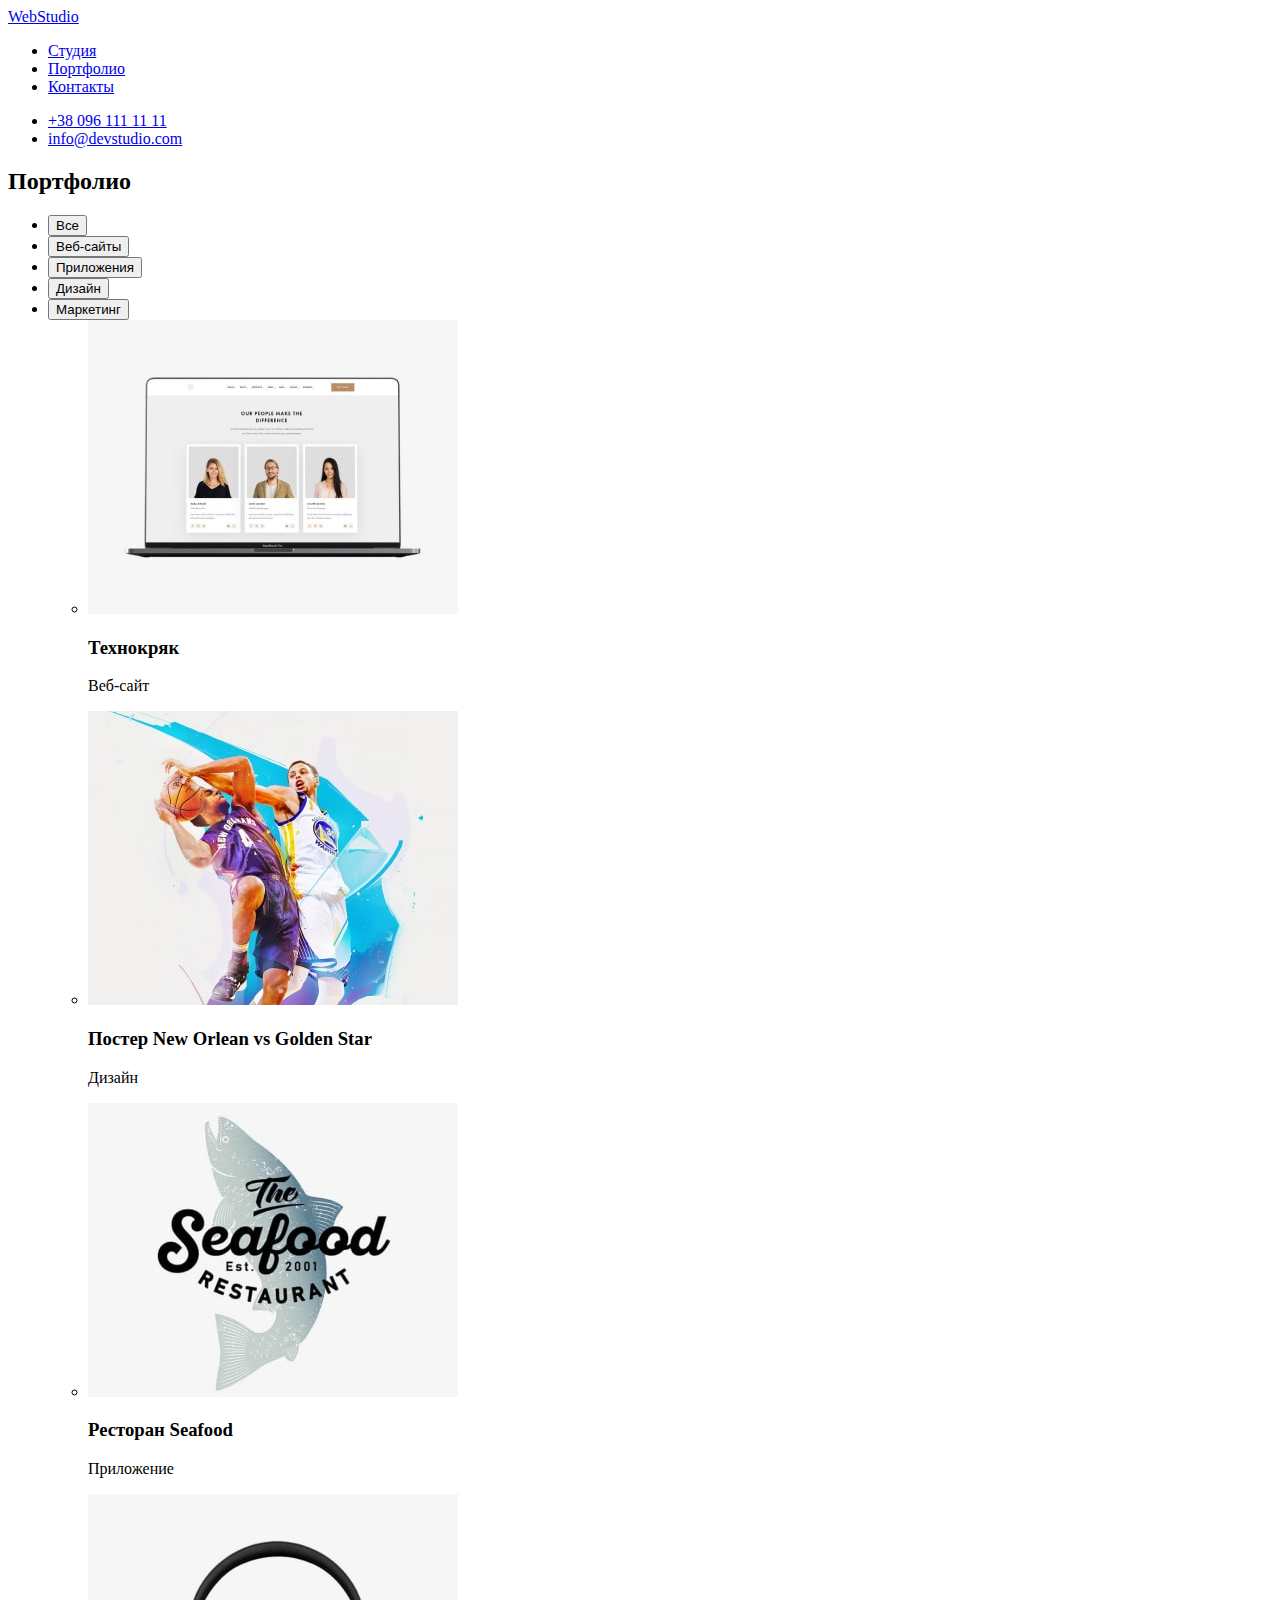
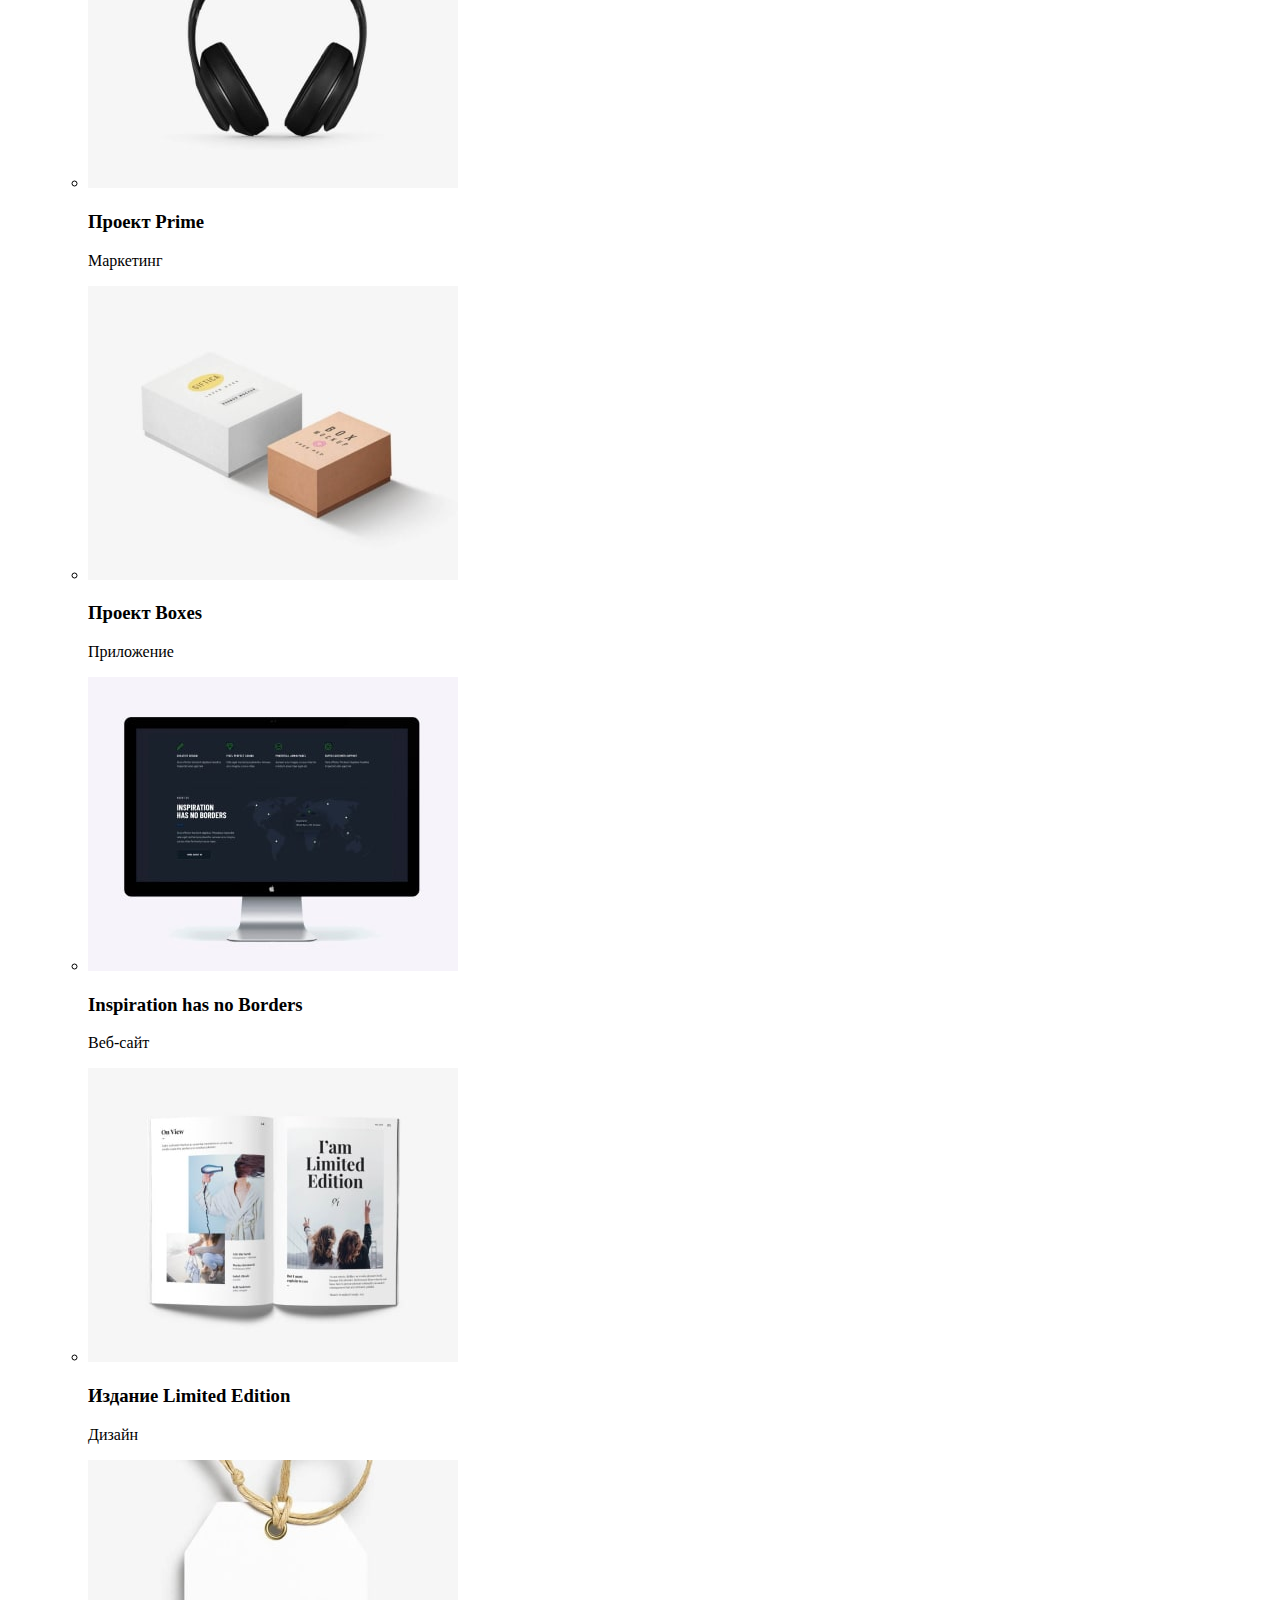
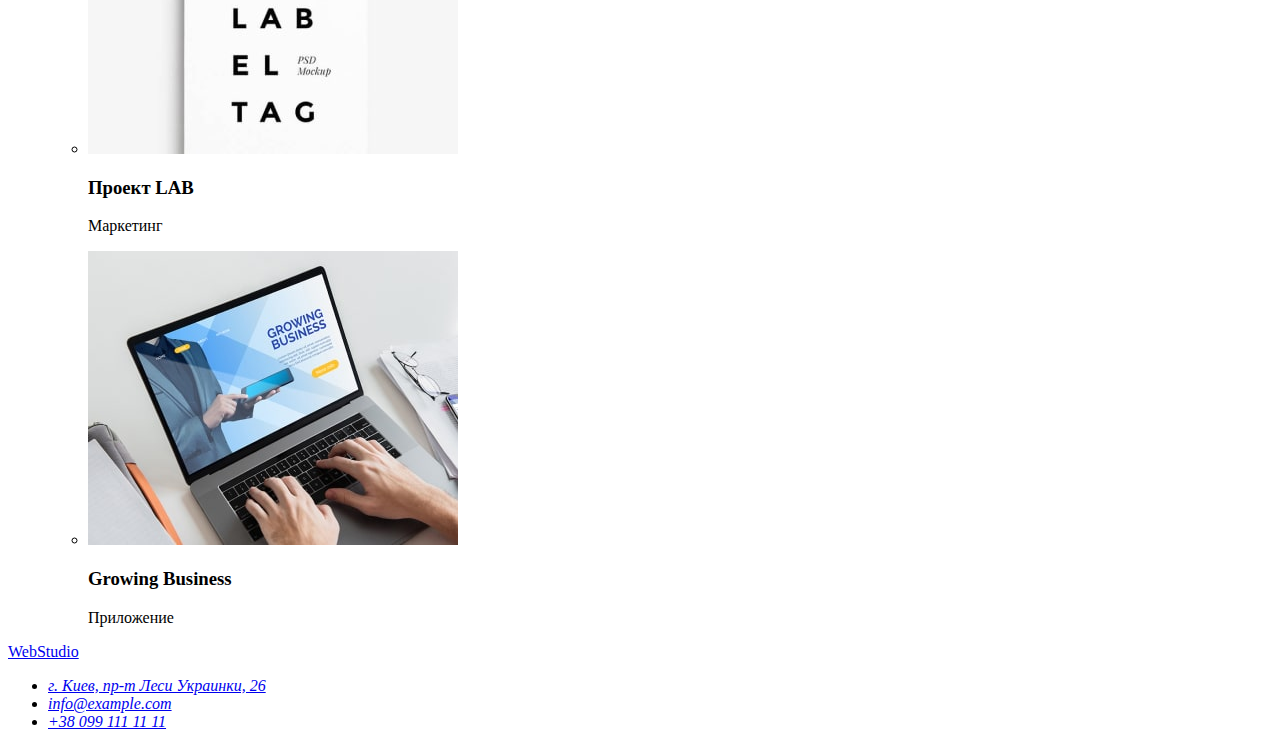
==== portfolio.html @ 48948f89 "добавлено portfolio.html" ====
<!DOCTYPE html>
<html lang="en">
<head>
    <meta charset="UTF-8">
    <meta http-equiv="X-UA-Compatible" content="IE=edge">
    <meta name="viewport" content="width=device-width, initial-scale=1.0">
    <title>Document</title>
</head>
<body>
    
    <!--Шапка-->
    <header>
        <nav>
            <a lang="en" href="/">WebStudio</a>
            <ul>
                <li><a href="#0">Студия</a></li>
                <li><a href="#0">Портфолио</a></li>
                <li><a href="#0">Контакты</a></li>
            </ul>
        </nav>
        <ul>
            <li>
                <a href="tel:+380961111111">+38 096 111 11 11</a>
            </li>
            <li>
                <a href="mailto:info@devstudio.com">info@devstudio.com</a>
            </li>
        </ul>
    </header>

    <main>
        <h2>Портфолио</h2>
        <section>
            <ul>
                <li>
                    <button type="button">Все</button>
                </li>
                <li>
                    <button type="button">Веб-сайты</button>
                </li>
                <li>
                    <button type="button">Приложения</button>
                </li>
                <li>
                    <button type="button">Дизайн</button>
                </li>
                <li>
                    <button type="button">Маркетинг</button>
                </li>
            <ul>
                <li>
                    <img src="./images/portfolio1.jpg" alt="Примеры робот"
                    width="370"
                    height="294">
                    <h3>Технокряк</h3>
                    <p>Веб-сайт</p>
                </li>
                <li>
                    <img src="./images/portfolio2.jpg" alt="Примеры робот"
                    width="370"
                    height="294">
                    <h3>Постер New Orlean vs Golden Star</h3>
                    <p>Дизайн</p>
                </li>
                <li>
                    <img src="./images/portfolio3.jpg" alt="Примеры робот"
                    width="370"
                    height="294">
                    <h3>Ресторан Seafood</h3>
                    <p>Приложение</p>
                </li>
                <li>
                    <img src="./images/portfolio4.jpg" alt="Примеры робот"
                    width="370"
                    height="294">
                    <h3>Проект Prime</h3>
                    <p>Маркетинг</p>
                </li>
                <li>
                    <img src="./images/portfolio5.jpg" alt="Примеры робот"
                    width="370"
                    height="294">
                    <h3>Проект Boxes</h3>
                    <p>Приложение</p>
                </li>
                <li>
                    <img src="./images/portfolio6.jpg" alt="Примеры робот"
                    width="370"
                    height="294">
                    <h3>Inspiration has no Borders</h3>
                    <p>Веб-сайт</p>
                </li>
                <li>
                    <img src="./images/portfolio7.jpg" alt="Примеры робот"
                    width="370"
                    height="294">
                    <h3>Издание Limited Edition</h3>
                    <p>Дизайн</p>
                </li>
                <li>
                    <img src="./images/portfolio8.jpg" alt="Примеры робот"
                    width="370"
                    height="294">
                    <h3>Проект LAB</h3>
                    <p>Маркетинг</p>
                </li>
                <li>
                    <img src="./images/portfolio9.jpg" alt="Примеры робот"
                    width="370"
                    height="294">
                    <h3>Growing Business</h3>
                    <p>Приложение</p>
                </li>
            </ul>
        </section>
    </main>

    <!--Адрес-->
<footer>
    <a lang="en" href="/">WebStudio</a>
    <address>
        <ul>
            <li><a href="https://goo.gl/maps/rfm62vgh137MeAdR9"
                target="_blank" rel="noopener noreferrer"
                >г. Киев, пр-т Леси Украинки, 26</a>
            </li>
            <li>
                <a href="mailto:info@example.com">info@example.com</a>
            </li>
            <li>
                <a href="tel:+380991111111">+38 099 111 11 11</a>
            </li>
        </ul>
    </address>
</footer>
</body>
</html>
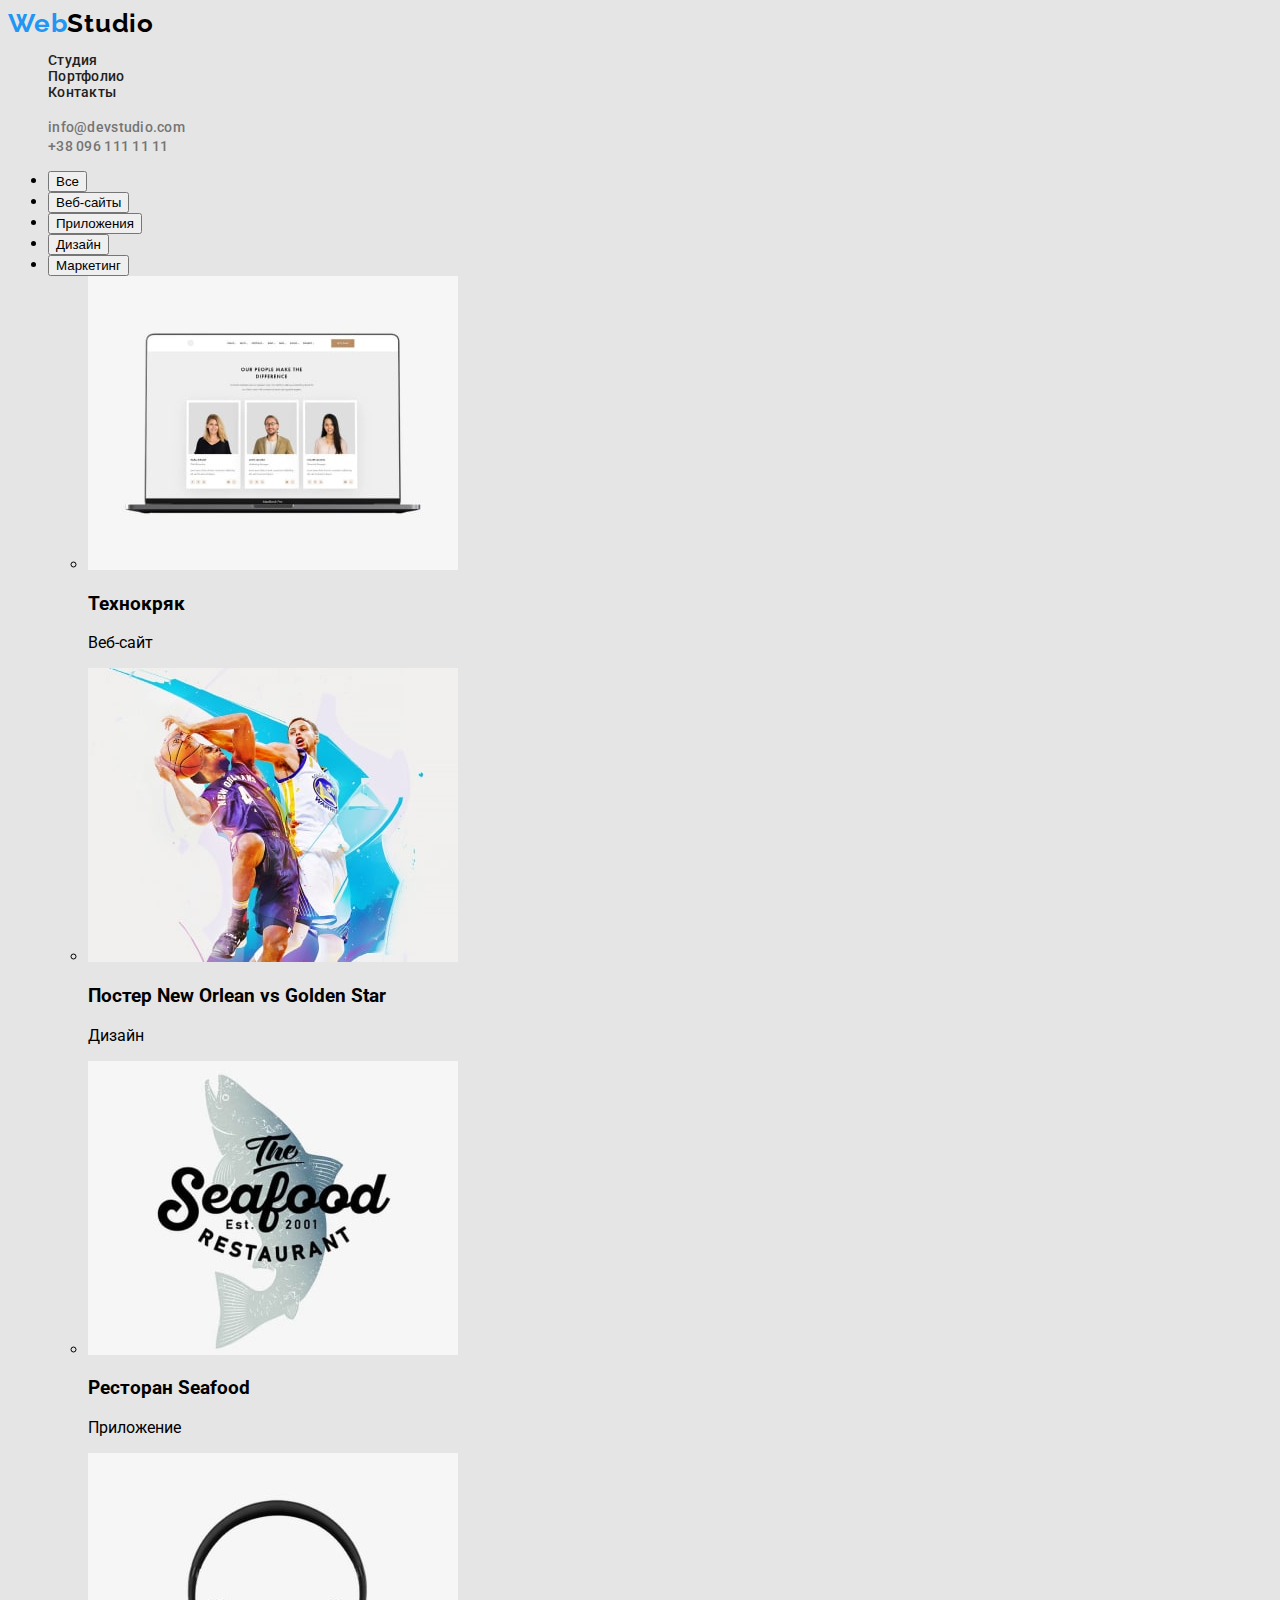
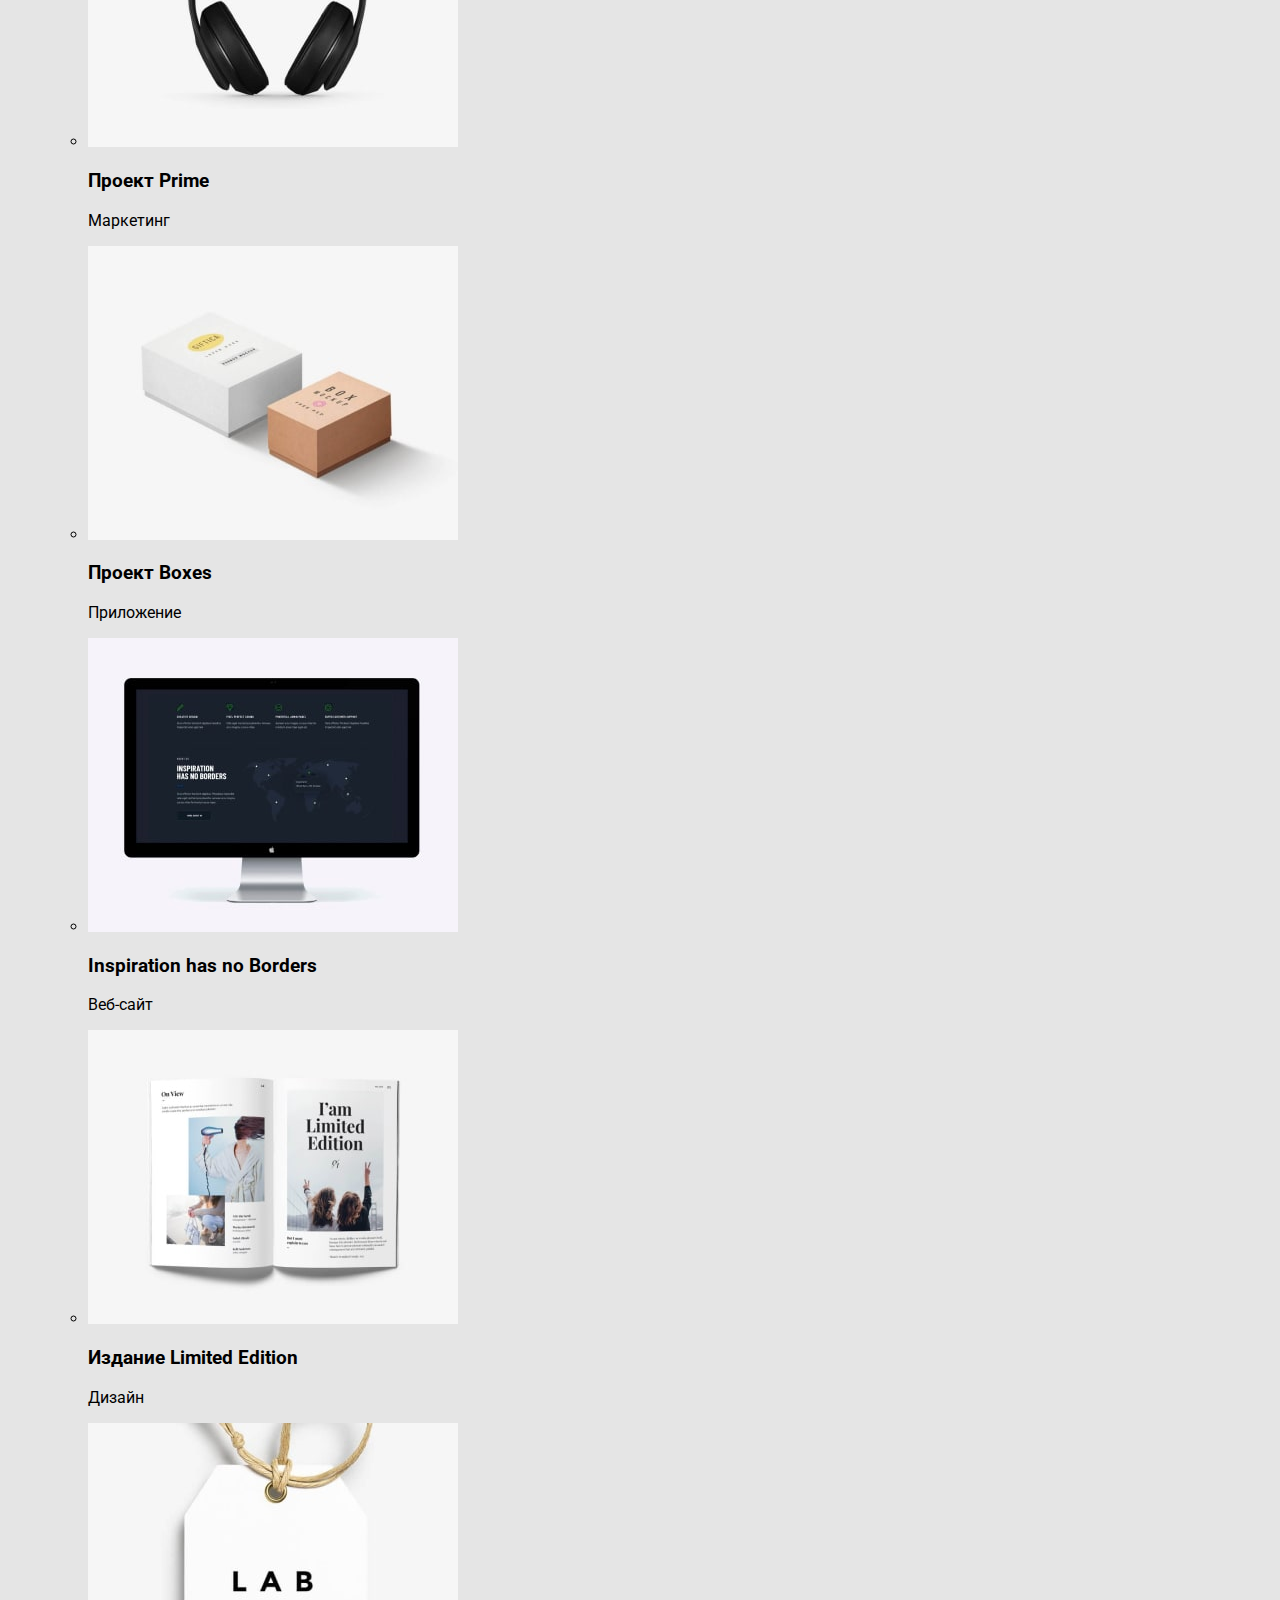
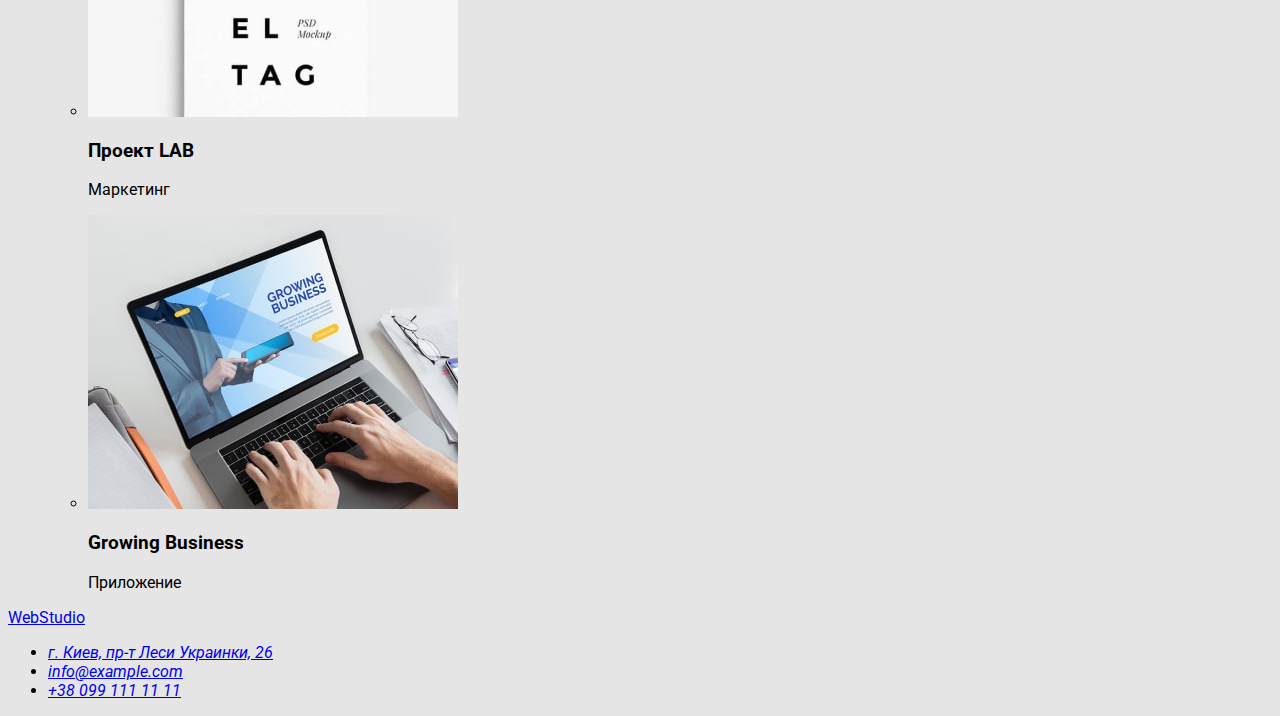
==== commit 89280887: "add header css" ====
--- a/portfolio.html
+++ b/portfolio.html
@@ -5,31 +5,35 @@
     <meta http-equiv="X-UA-Compatible" content="IE=edge">
     <meta name="viewport" content="width=device-width, initial-scale=1.0">
     <title>Document</title>
+    <link rel="preconnect" href="https://fonts.googleapis.com">
+    <link rel="preconnect" href="https://fonts.gstatic.com" crossorigin>
+    <link href="https://fonts.googleapis.com/css2?family=Raleway:wght@700&family=Roboto:wght@400;500;700;900&display=swap" rel="stylesheet">
+    <link rel="stylesheet" href="css/styles.css">
 </head>
 <body>
     
     <!--Шапка-->
-    <header>
+    <header class="header">
         <nav>
-            <a lang="en" href="/">WebStudio</a>
-            <ul>
-                <li><a href="#0">Студия</a></li>
-                <li><a href="#0">Портфолио</a></li>
-                <li><a href="#0">Контакты</a></li>
+            <a class="logo link" lang="en" href="./"><span class="logo-web">Web</span>Studio</a>
+            <ul class="list header-list">
+                <li><a class="header-link link" href="./index.html">Студия</a></li>
+                <li><a class="header-link link" href="./portfolio.html">Портфолио</a></li>
+                <li><a class="header-link link" href="#0">Контакты</a></li>
             </ul>
         </nav>
-        <ul>
+        <ul class="list">
             <li>
-                <a href="tel:+380961111111">+38 096 111 11 11</a>
+                <a class="header-mail link" href="mailto:info@devstudio.com">info@devstudio.com</a>
             </li>
             <li>
-                <a href="mailto:info@devstudio.com">info@devstudio.com</a>
+                <a class="header-tel link" href="tel:+380961111111">+38 096 111 11 11</a>
             </li>
         </ul>
     </header>
 
     <main>
-        <h2>Портфолио</h2>
+        <h2 class="visually-hidden">Портфолио</h2>
         <section>
             <ul>
                 <li>
--- a/css/styles.css
+++ b/css/styles.css
@@ -0,0 +1,102 @@
+:root {
+    --main-title-color: #212121;
+    --second-title-color: #212121;
+    --main-text-color: #757575;
+    --accent-color: #2196F3;
+}
+
+body {
+    font-family: "Roboto", sans-serif;
+    background: #E5E5E5;
+}
+
+.list {
+    list-style: none;
+}
+
+.link {
+    text-decoration: none;
+}
+
+.visually-hidden {
+    position: absolute;
+    white-space: nowrap;
+    width: 1px;
+    height: 1px;
+    overflow: hidden;
+    border: 0;
+    padding: 0;
+    clip: rect(0 0 0 0);
+    clip-path: inset(50%);
+    margin: -1px;
+    }
+
+
+/* -----------------------HEADER--------------------- */
+
+
+.logo {
+    font-family: Raleway;
+    font-style: 400;
+    font-weight: 700;
+    font-size: 26px;
+    line-height: 1.19;
+    letter-spacing: 0.03em;
+    color: #000000;
+    }
+
+.logo-web {
+    color: #2196F3;
+    }
+
+.header-list {
+    font-weight: 500;
+    font-size: 14px;
+    line-height: 1.14;
+    letter-spacing: 0.02em;
+    color: var(--second-title-color);
+    }
+
+.header-link {
+    font-weight: 500;
+    font-size: 14px;
+    line-height: 1.14;
+    letter-spacing: 0.02em;
+    color: var(--second-title-color);
+    }
+
+.header-link:hover,
+.header-link:focus {
+    color: var(--accent-color);
+    }
+
+.header-mail {
+    font-style: normal;
+    font-weight: 500;
+    font-size: 14px;
+    line-height: 1.14;
+    letter-spacing: 0.02em;
+    color: var(--main-text-color);
+    }
+
+.header-mail:hover,
+.header-mail:focus {
+    color: var(--accent-color);
+}
+
+.header-tel {
+    font-style: normal;
+    font-weight: 500;
+    font-size: 14px;
+    line-height: 1.14;
+    letter-spacing: 0.02em;
+    color: var(--main-text-color);
+    }
+
+.header-tel:hover,
+.header-tel:focus {
+    color: var(--accent-color);
+    }
+
+    
+/* -----------------------HERO--------------------- */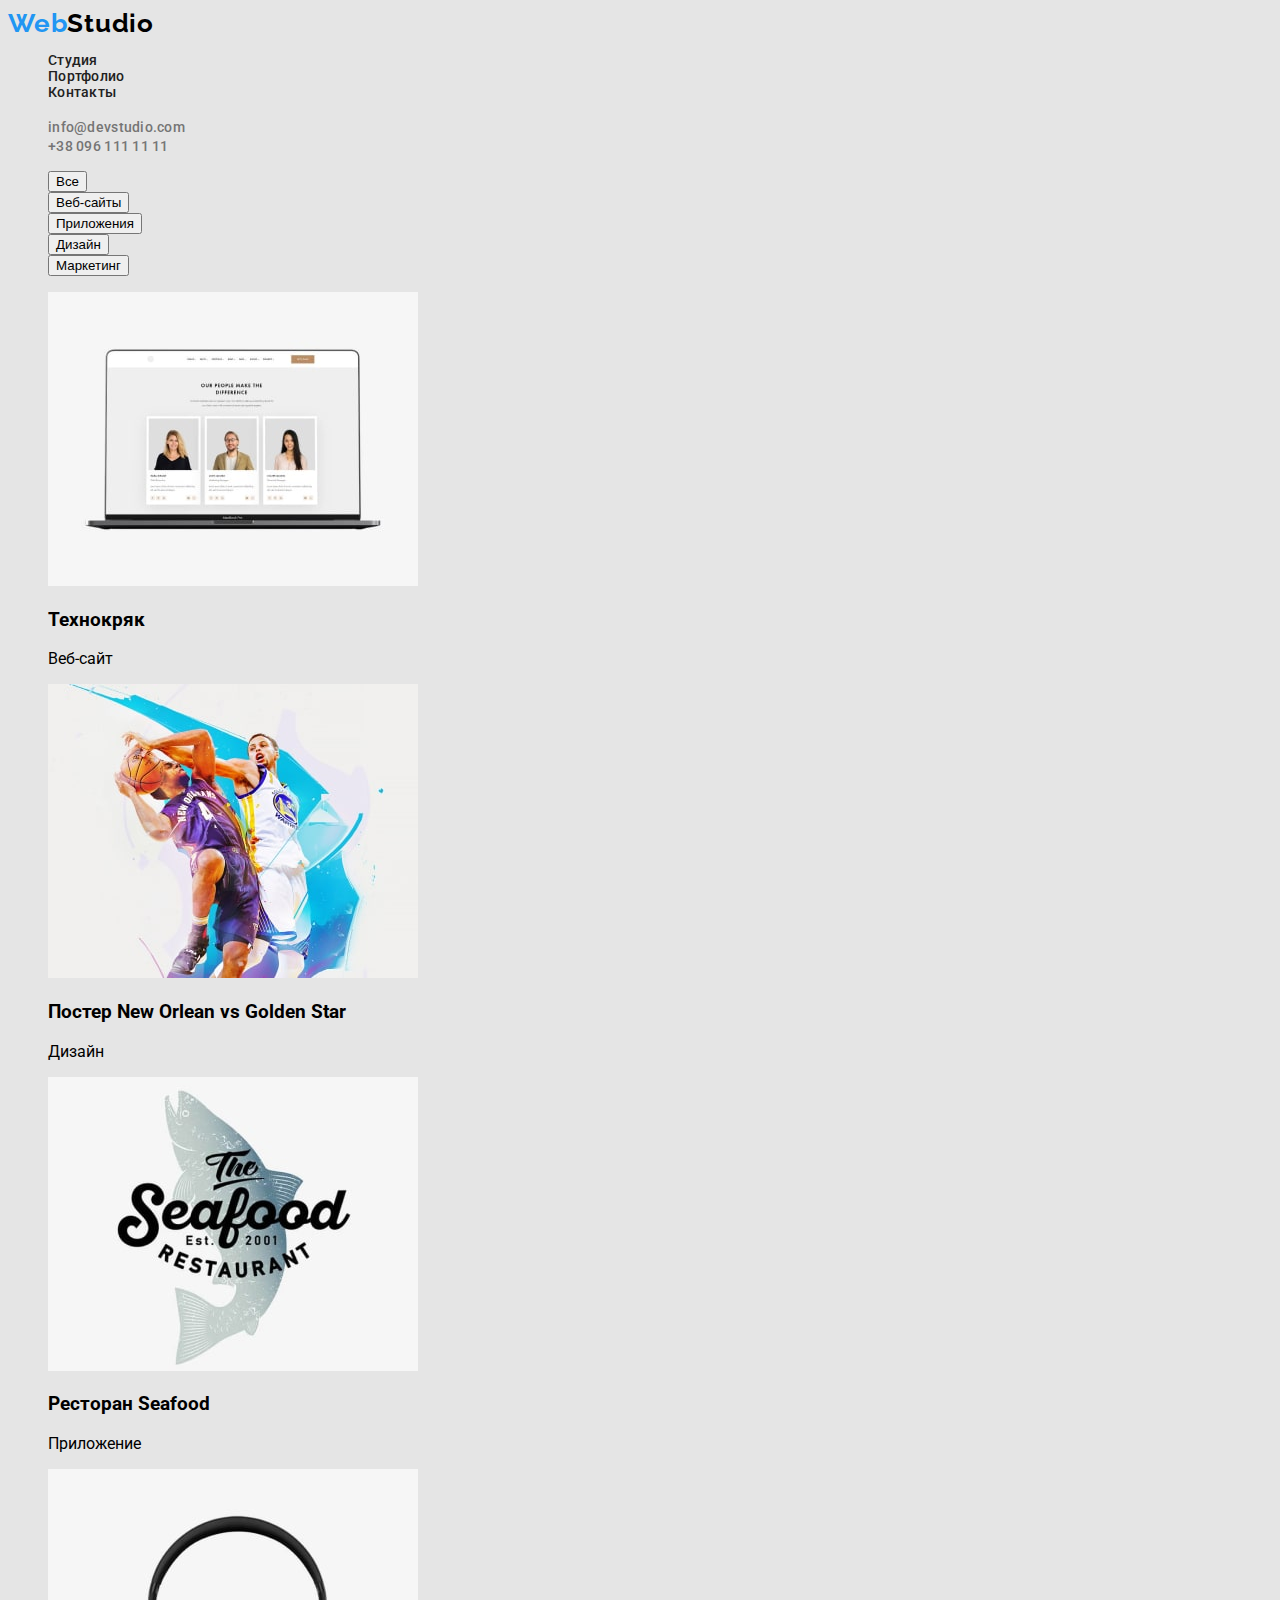
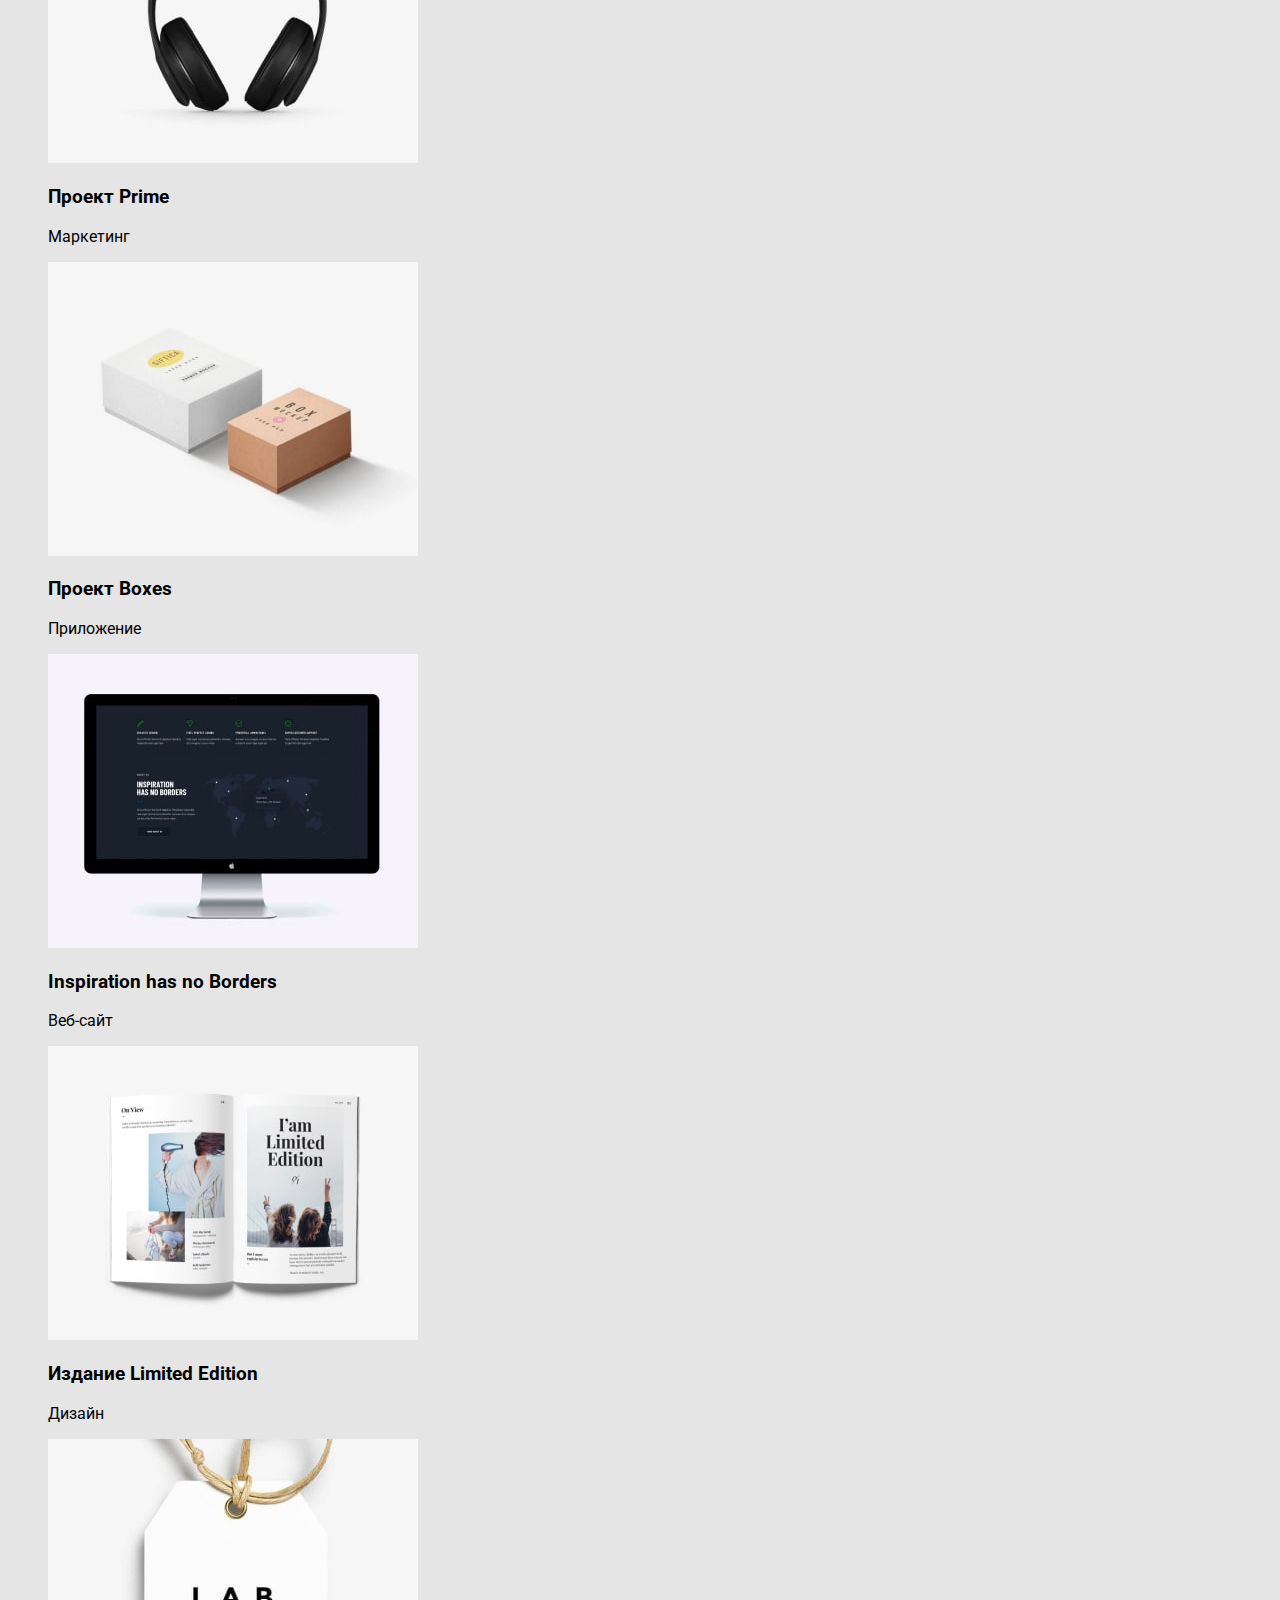
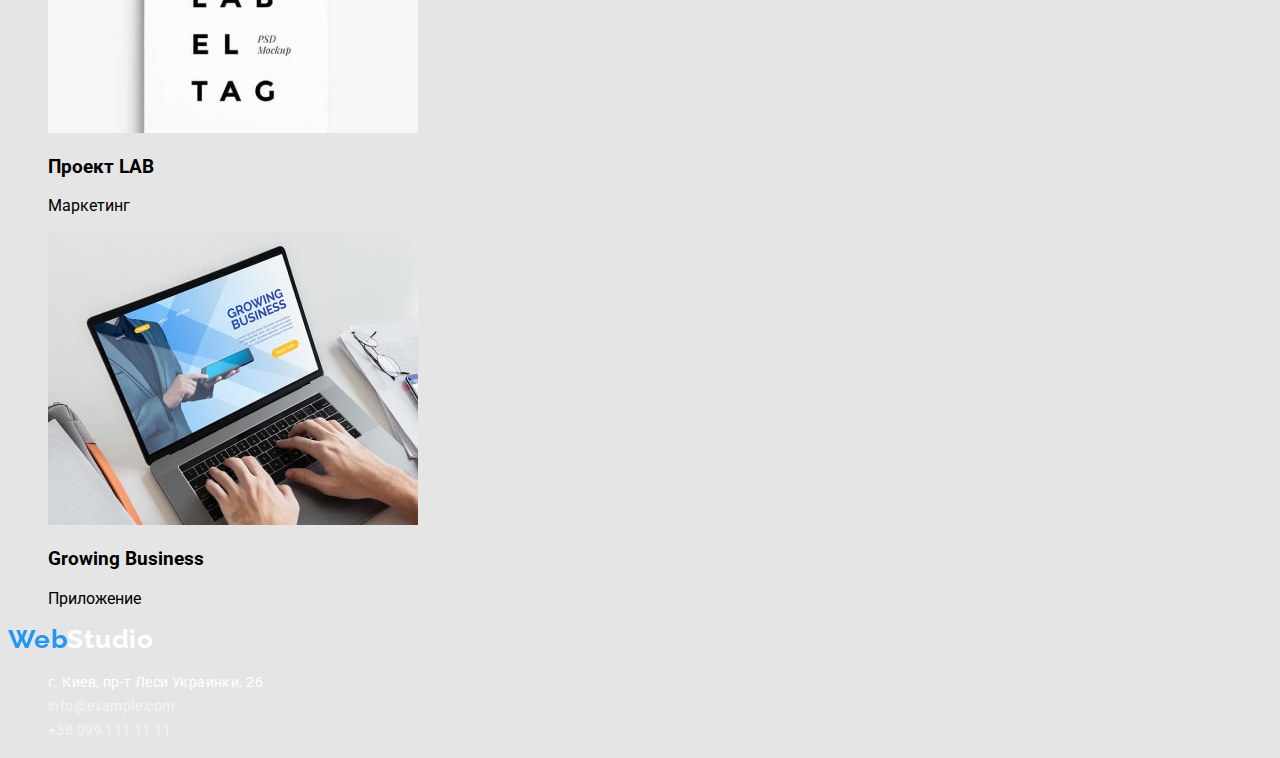
==== commit 6d73dfa9: "add css list one" ====
--- a/portfolio.html
+++ b/portfolio.html
@@ -12,10 +12,11 @@
 </head>
 <body>
     
-    <!--Шапка-->
+<!---------------------HEADER---------------------------->
+
     <header class="header">
         <nav>
-            <a class="logo link" lang="en" href="./"><span class="logo-web">Web</span>Studio</a>
+            <a class="header-logo link" lang="en" href="./"><span class="logo-web">Web</span>Studio</a>
             <ul class="list header-list">
                 <li><a class="header-link link" href="./index.html">Студия</a></li>
                 <li><a class="header-link link" href="./portfolio.html">Портфолио</a></li>
@@ -32,10 +33,13 @@
         </ul>
     </header>
 
+
+<!---------------------PORTFOLIO---------------------------->
+
     <main>
         <h2 class="visually-hidden">Портфолио</h2>
-        <section>
-            <ul>
+        <section class="portfolio">
+            <ul class="portfolio-list list">
                 <li>
                     <button type="button">Все</button>
                 </li>
@@ -51,7 +55,8 @@
                 <li>
                     <button type="button">Маркетинг</button>
                 </li>
-            <ul>
+            </ul>
+            <ul class="portfolio-list list">
                 <li>
                     <img src="./images/portfolio1.jpg" alt="Примеры робот"
                     width="370"
@@ -119,23 +124,25 @@
         </section>
     </main>
 
-    <!--Адрес-->
-<footer>
-    <a lang="en" href="/">WebStudio</a>
+<!---------------------FOOTER---------------------------->
+
+<footer class="footer">
+    <a class="footer-logo link" lang="en" href="./"> <span class="logo-web">Web</span>Studio</a>
     <address>
-        <ul>
-            <li><a href="https://goo.gl/maps/rfm62vgh137MeAdR9"
+        <ul class="footer-address list">
+            <li><a class="footer-map link" href="https://goo.gl/maps/rfm62vgh137MeAdR9"
                 target="_blank" rel="noopener noreferrer"
                 >г. Киев, пр-т Леси Украинки, 26</a>
             </li>
             <li>
-                <a href="mailto:info@example.com">info@example.com</a>
+                <a class="footer-mail link" href="mailto:info@example.com">info@example.com</a>
             </li>
             <li>
-                <a href="tel:+380991111111">+38 099 111 11 11</a>
+                <a class="footer-tel link" href="tel:+380991111111">+38 099 111 11 11</a>
             </li>
         </ul>
     </address>
 </footer>
+
 </body>
 </html>--- a/css/styles.css
+++ b/css/styles.css
@@ -29,13 +29,13 @@
     clip: rect(0 0 0 0);
     clip-path: inset(50%);
     margin: -1px;
-    }
+}
 
 
 /* -----------------------HEADER--------------------- */
 
 
-.logo {
+.header-logo {
     font-family: Raleway;
     font-style: 400;
     font-weight: 700;
@@ -43,11 +43,11 @@
     line-height: 1.19;
     letter-spacing: 0.03em;
     color: #000000;
-    }
+}
 
 .logo-web {
     color: #2196F3;
-    }
+}
 
 .header-list {
     font-weight: 500;
@@ -55,7 +55,7 @@
     line-height: 1.14;
     letter-spacing: 0.02em;
     color: var(--second-title-color);
-    }
+}
 
 .header-link {
     font-weight: 500;
@@ -63,12 +63,12 @@
     line-height: 1.14;
     letter-spacing: 0.02em;
     color: var(--second-title-color);
-    }
+}
 
 .header-link:hover,
 .header-link:focus {
     color: var(--accent-color);
-    }
+}
 
 .header-mail {
     font-style: normal;
@@ -77,7 +77,7 @@
     line-height: 1.14;
     letter-spacing: 0.02em;
     color: var(--main-text-color);
-    }
+}
 
 .header-mail:hover,
 .header-mail:focus {
@@ -91,12 +91,177 @@
     line-height: 1.14;
     letter-spacing: 0.02em;
     color: var(--main-text-color);
-    }
+}
 
 .header-tel:hover,
 .header-tel:focus {
     color: var(--accent-color);
-    }
+}
 
     
-/* -----------------------HERO--------------------- */+/* -----------------------HERO--------------------- */
+
+
+.hero {
+    background-color: #2F303A;
+}
+
+.hero-title {
+    font-weight: 900;
+    font-size: 44px;
+    line-height: 1.36;
+    text-align: center;
+    letter-spacing: 0.06em;
+    text-transform: uppercase;
+    color: #FFFFFF;
+}
+
+.hero-btn {
+    background: #2196F3;
+    box-shadow: 0px 4px 4px rgba(0, 0, 0, 0.15);
+    border-radius: 4px;
+}
+
+.hero-btn-text {
+    font-weight: 700;
+    font-size: 16px;
+    line-height: 1.87;
+    align-items: center;
+    text-align: center;
+    letter-spacing: 0.06em;
+    color: #000000;
+}
+
+.hero-btn:hover,
+.hero-btn:focus {
+    color: #FFFFFF;
+}
+
+
+/* -----------------------PECULIARITIES--------------------- */
+
+.pecu-subtitle {
+    font-weight: 700;
+    font-size: 14px;
+    line-height: 1.14;
+    letter-spacing: 0.03em;
+    text-transform: uppercase;
+    color: var(--second-title-color);
+}
+
+.pecu-text {
+    font-weight: 400;
+    font-size: 14px;
+    line-height: 1.71;
+    letter-spacing: 0.03em;
+    color: var(--main-text-color);
+}
+
+.pecu-title {
+    font-weight: 700;
+font-size: 36px;
+line-height: 1.17;
+text-align: center;
+letter-spacing: 0.03em;
+color: var(--main-title-color);
+}
+
+
+/* -----------------------TEAM--------------------- */
+
+
+.team {
+    background-color: #F5F4FA;
+}
+
+.team-title {
+    font-weight: bold;
+    font-size: 36px;
+    line-height: 1.17;
+    text-align: center;
+    letter-spacing: 0.03em;
+    color: var(--main-title-color);
+}
+
+.team-subtitle {
+    font-weight: 500;
+    font-size: 16px;
+    line-height: 1.19;
+    text-align: center;
+    letter-spacing: 0.03em;
+    color: var(--second-title-color);
+}
+
+.team-text {
+    font-weight: 400;
+    font-size: 16px;
+    line-height: 1.19;
+    text-align: center;
+    letter-spacing: 0.03em;
+    color: var(--main-text-color);
+}
+
+
+/* -----------------------LIST TWO--------------------- */
+/* -----------------------PORTFOLIO--------------------- */
+
+.portfolio-btn
+
+
+/* -----------------------FOOTER--------------------- */
+
+.footer {
+    background-color: #2F303A;
+}
+
+.footer-logo {
+    font-family: Raleway;
+    font-style: 400;
+    font-weight: 700;
+    font-size: 26px;
+    line-height: 1.19;
+    letter-spacing: 0.03em;
+    color: #FFFFFF;
+}
+
+.logo-web {
+    font-family: Raleway;
+    font-style: 400;
+    font-weight: 700;
+    font-size: 26px;
+    line-height: 1.19;
+    letter-spacing: 0.03em;
+    color: #2196F3;
+}
+
+.footer-address a:hover,
+.footer-address a:focus {
+    color: var(--accent-color);
+}
+
+.footer-map {
+    font-style: normal;
+    font-weight: 400;
+    font-size: 14px;
+    line-height: 1.71;
+    letter-spacing: 0.03em;
+    color: #FFFFFF;
+}
+
+.footer-mail {
+    font-style: normal;
+    font-weight: 400;
+    font-size: 14px;
+    line-height: 1.71;
+    letter-spacing: 0.03em;
+    color: rgba(255, 255, 255, 0.6);
+}
+
+.footer-tel {
+    font-style: normal;
+    font-weight: 400;
+    font-size: 14px;
+    line-height: 1.71;
+    letter-spacing: 0.03em;
+    color: rgba(255, 255, 255, 0.6);
+}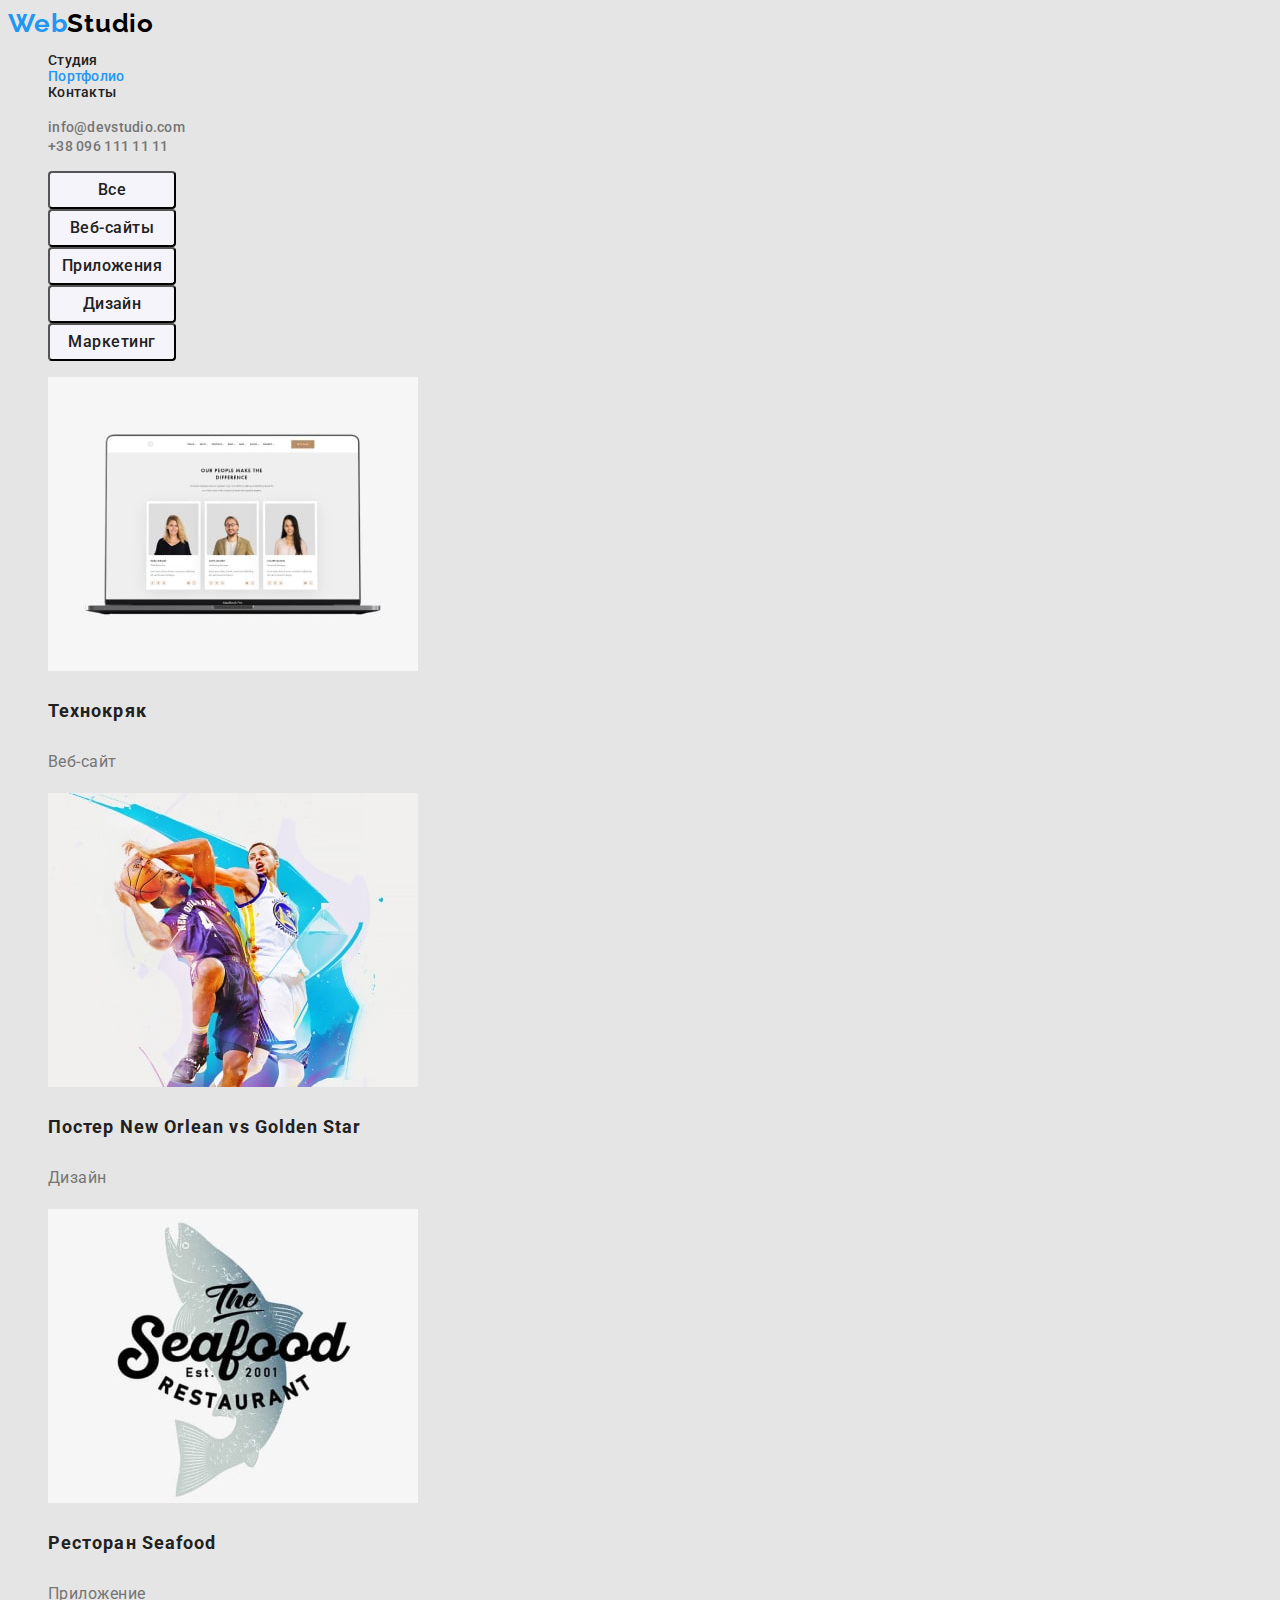
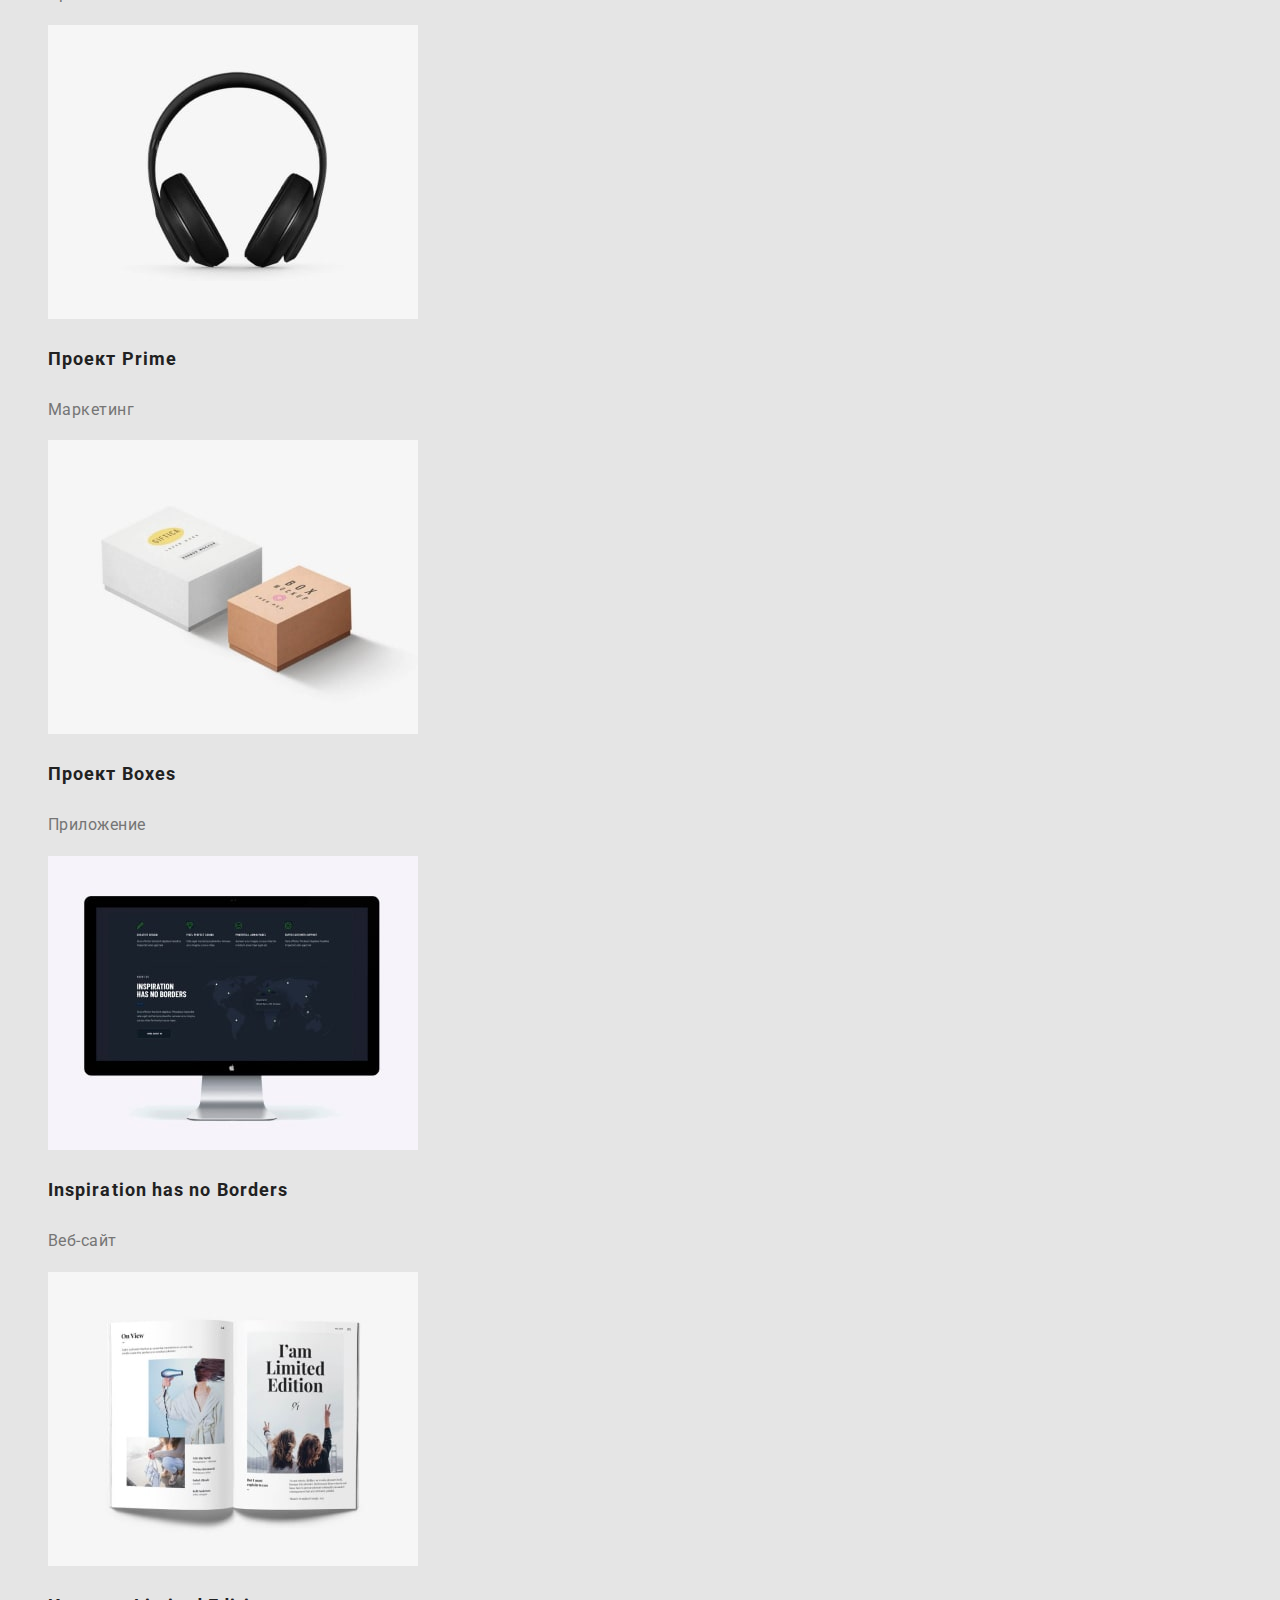
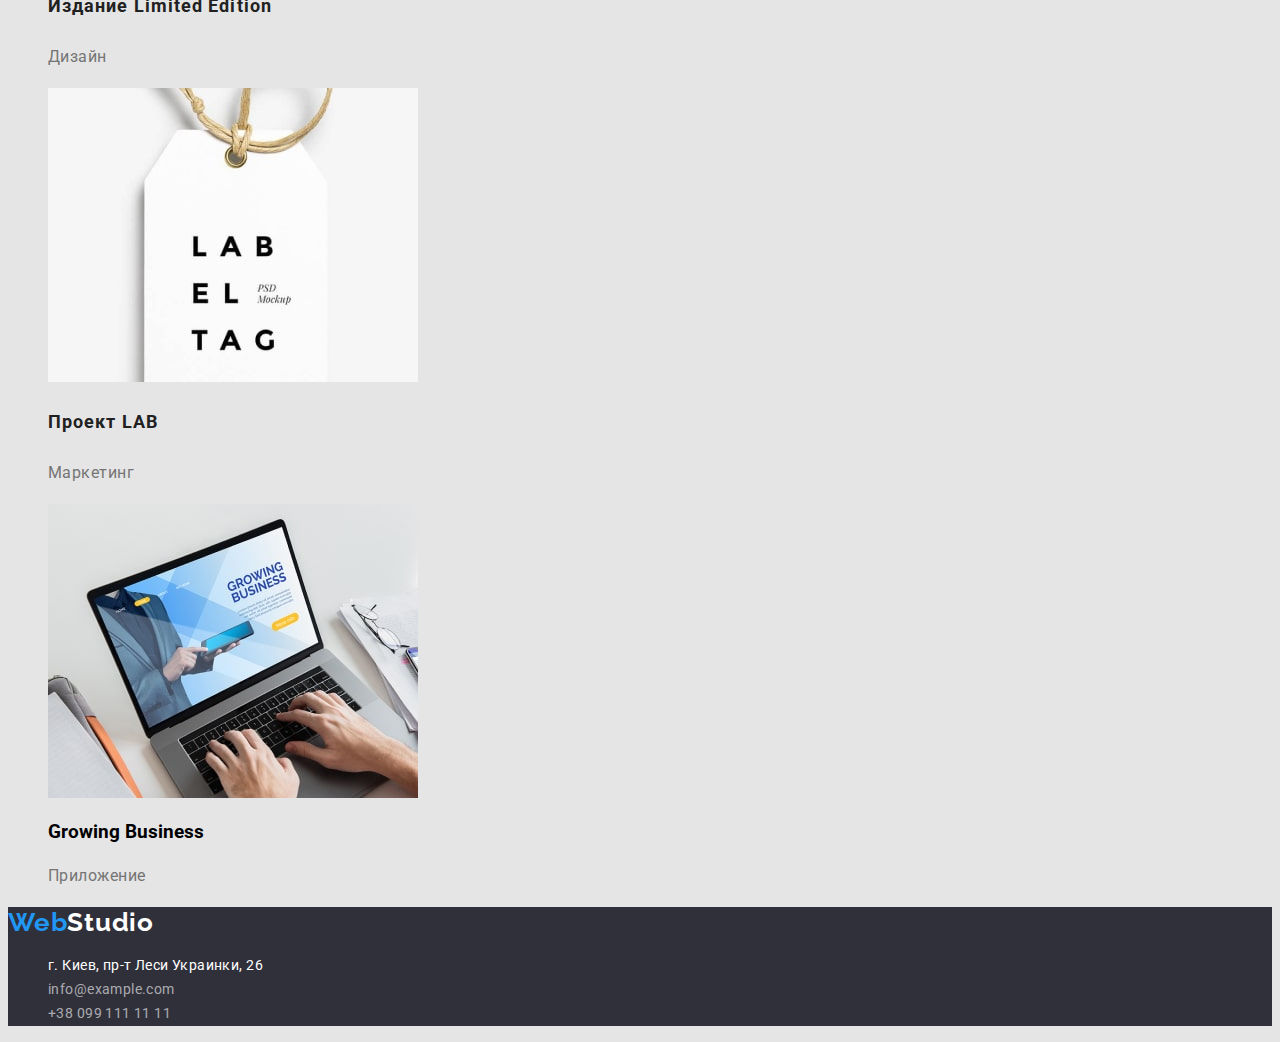
==== commit 25128eb0: "add css list two" ====
--- a/portfolio.html
+++ b/portfolio.html
@@ -14,24 +14,25 @@
     
 <!---------------------HEADER---------------------------->
 
-    <header class="header">
-        <nav>
-            <a class="header-logo link" lang="en" href="./"><span class="logo-web">Web</span>Studio</a>
-            <ul class="list header-list">
-                <li><a class="header-link link" href="./index.html">Студия</a></li>
-                <li><a class="header-link link" href="./portfolio.html">Портфолио</a></li>
-                <li><a class="header-link link" href="#0">Контакты</a></li>
-            </ul>
-        </nav>
-        <ul class="list">
-            <li>
-                <a class="header-mail link" href="mailto:info@devstudio.com">info@devstudio.com</a>
-            </li>
-            <li>
-                <a class="header-tel link" href="tel:+380961111111">+38 096 111 11 11</a>
-            </li>
+
+<header class="header">
+    <nav>
+        <a class="header-logo link" lang="en" href="./"><span class="logo-web">Web</span>Studio</a>
+        <ul class="header-list list">
+            <li><a class="header-link link" href="./index.html">Студия</a></li>
+            <li><a class="header-link link current" href="./portfolio.html">Портфолио</a></li>
+            <li><a class="header-link link" href="#0">Контакты</a></li>
         </ul>
-    </header>
+    </nav>
+    <ul class="list">
+        <li>
+            <a class="header-mail link" href="mailto:info@devstudio.com">info@devstudio.com</a>
+        </li>
+        <li>
+            <a class="header-tel link" href="tel:+380961111111">+38 096 111 11 11</a>
+        </li>
+    </ul>
+</header>
 
 
 <!---------------------PORTFOLIO---------------------------->
@@ -41,19 +42,19 @@
         <section class="portfolio">
             <ul class="portfolio-list list">
                 <li>
-                    <button type="button">Все</button>
+                    <button class="portfolio-btn" type="button"><span class="portfolio-btn-text">Все</span></button>
                 </li>
                 <li>
-                    <button type="button">Веб-сайты</button>
+                    <button class="portfolio-btn" type="button"><span class="portfolio-btn-text">Веб-сайты</span></button>
                 </li>
                 <li>
-                    <button type="button">Приложения</button>
+                    <button class="portfolio-btn" type="button"><span class="portfolio-btn-text">Приложения</span></button>
                 </li>
                 <li>
-                    <button type="button">Дизайн</button>
+                    <button class="portfolio-btn" type="button"><span class="portfolio-btn-text">Дизайн</span></button>
                 </li>
                 <li>
-                    <button type="button">Маркетинг</button>
+                    <button class="portfolio-btn" type="button"><span class="portfolio-btn-text">Маркетинг</span></button>
                 </li>
             </ul>
             <ul class="portfolio-list list">
@@ -61,64 +62,64 @@
                     <img src="./images/portfolio1.jpg" alt="Примеры робот"
                     width="370"
                     height="294">
-                    <h3>Технокряк</h3>
-                    <p>Веб-сайт</p>
+                    <h3 class="portfolio-title">Технокряк</h3>
+                    <p class="portfolio-text">Веб-сайт</p>
                 </li>
                 <li>
                     <img src="./images/portfolio2.jpg" alt="Примеры робот"
                     width="370"
                     height="294">
-                    <h3>Постер New Orlean vs Golden Star</h3>
-                    <p>Дизайн</p>
+                    <h3 class="portfolio-title">Постер New Orlean vs Golden Star</h3>
+                    <p class="portfolio-text">Дизайн</p>
                 </li>
                 <li>
                     <img src="./images/portfolio3.jpg" alt="Примеры робот"
                     width="370"
                     height="294">
-                    <h3>Ресторан Seafood</h3>
-                    <p>Приложение</p>
+                    <h3 class="portfolio-title">Ресторан Seafood</h3>
+                    <p class="portfolio-text">Приложение</p>
                 </li>
                 <li>
                     <img src="./images/portfolio4.jpg" alt="Примеры робот"
                     width="370"
                     height="294">
-                    <h3>Проект Prime</h3>
-                    <p>Маркетинг</p>
+                    <h3 class="portfolio-title">Проект Prime</h3>
+                    <p class="portfolio-text">Маркетинг</p>
                 </li>
                 <li>
                     <img src="./images/portfolio5.jpg" alt="Примеры робот"
                     width="370"
                     height="294">
-                    <h3>Проект Boxes</h3>
-                    <p>Приложение</p>
+                    <h3 class="portfolio-title">Проект Boxes</h3>
+                    <p class="portfolio-text">Приложение</p>
                 </li>
                 <li>
                     <img src="./images/portfolio6.jpg" alt="Примеры робот"
                     width="370"
                     height="294">
-                    <h3>Inspiration has no Borders</h3>
-                    <p>Веб-сайт</p>
+                    <h3 class="portfolio-title">Inspiration has no Borders</h3>
+                    <p class="portfolio-text">Веб-сайт</p>
                 </li>
                 <li>
                     <img src="./images/portfolio7.jpg" alt="Примеры робот"
                     width="370"
                     height="294">
-                    <h3>Издание Limited Edition</h3>
-                    <p>Дизайн</p>
+                    <h3 class="portfolio-title">Издание Limited Edition</h3>
+                    <p class="portfolio-text">Дизайн</p>
                 </li>
                 <li>
                     <img src="./images/portfolio8.jpg" alt="Примеры робот"
                     width="370"
                     height="294">
-                    <h3>Проект LAB</h3>
-                    <p>Маркетинг</p>
+                    <h3 class="portfolio-title">Проект LAB</h3>
+                    <p class="portfolio-text">Маркетинг</p>
                 </li>
                 <li>
                     <img src="./images/portfolio9.jpg" alt="Примеры робот"
                     width="370"
                     height="294">
                     <h3>Growing Business</h3>
-                    <p>Приложение</p>
+                    <p class="portfolio-text">Приложение</p>
                 </li>
             </ul>
         </section>
--- a/css/styles.css
+++ b/css/styles.css
@@ -65,6 +65,10 @@
     color: var(--second-title-color);
 }
 
+.header-link.current {
+    color: var(--accent-color);
+}
+
 .header-link:hover,
 .header-link:focus {
     color: var(--accent-color);
@@ -129,12 +133,12 @@
     align-items: center;
     text-align: center;
     letter-spacing: 0.06em;
-    color: #000000;
+    color: #FFFFFF;
 }
 
 .hero-btn:hover,
 .hero-btn:focus {
-    color: #FFFFFF;
+    background: #188CE8;
 }
 
 
@@ -202,16 +206,11 @@
 }
 
 
-/* -----------------------LIST TWO--------------------- */
-/* -----------------------PORTFOLIO--------------------- */
-
-.portfolio-btn
-
-
 /* -----------------------FOOTER--------------------- */
 
-.footer {
-    background-color: #2F303A;
+
+footer { 
+    background: #2F303A;
 }
 
 .footer-logo {
@@ -264,4 +263,55 @@
     line-height: 1.71;
     letter-spacing: 0.03em;
     color: rgba(255, 255, 255, 0.6);
+}
+
+
+/* -----------------------LIST TWO--------------------- */
+/* -----------------------PORTFOLIO--------------------- */
+
+.portfolio-btn {
+    width: 128px;
+    height: 38px;
+    left: 576px;
+    top: 174px;
+    background: #F5F4FA;
+    border-radius: 4px;
+}
+
+.portfolio-btn-text {
+    font-family: Roboto;
+    font-style: normal;
+    font-weight: 500;
+    font-size: 16px;
+    line-height: 1.62;
+    text-align: center;
+    letter-spacing: 0.03em;
+    color: #212121;
+}
+
+.portfolio-btn:hover,
+.portfolio-btn:focus {
+    background: var(--accent-color);
+}
+
+.portfolio-btn-text:hover,
+.portfolio-btn-text:focus {
+    color: #FFFFFF;
+}
+
+.portfolio-title {
+    font-style: 400;
+    font-weight: 700;
+    font-size: 18px;
+    line-height: 2;
+    letter-spacing: 0.06em;
+    color:var(--main-title-color);
+}
+
+.portfolio-text {
+    font-weight: 400;
+    font-size: 16px;
+    line-height: 1.87;
+    letter-spacing: 0.03em;
+    color: var(--main-text-color);
 }